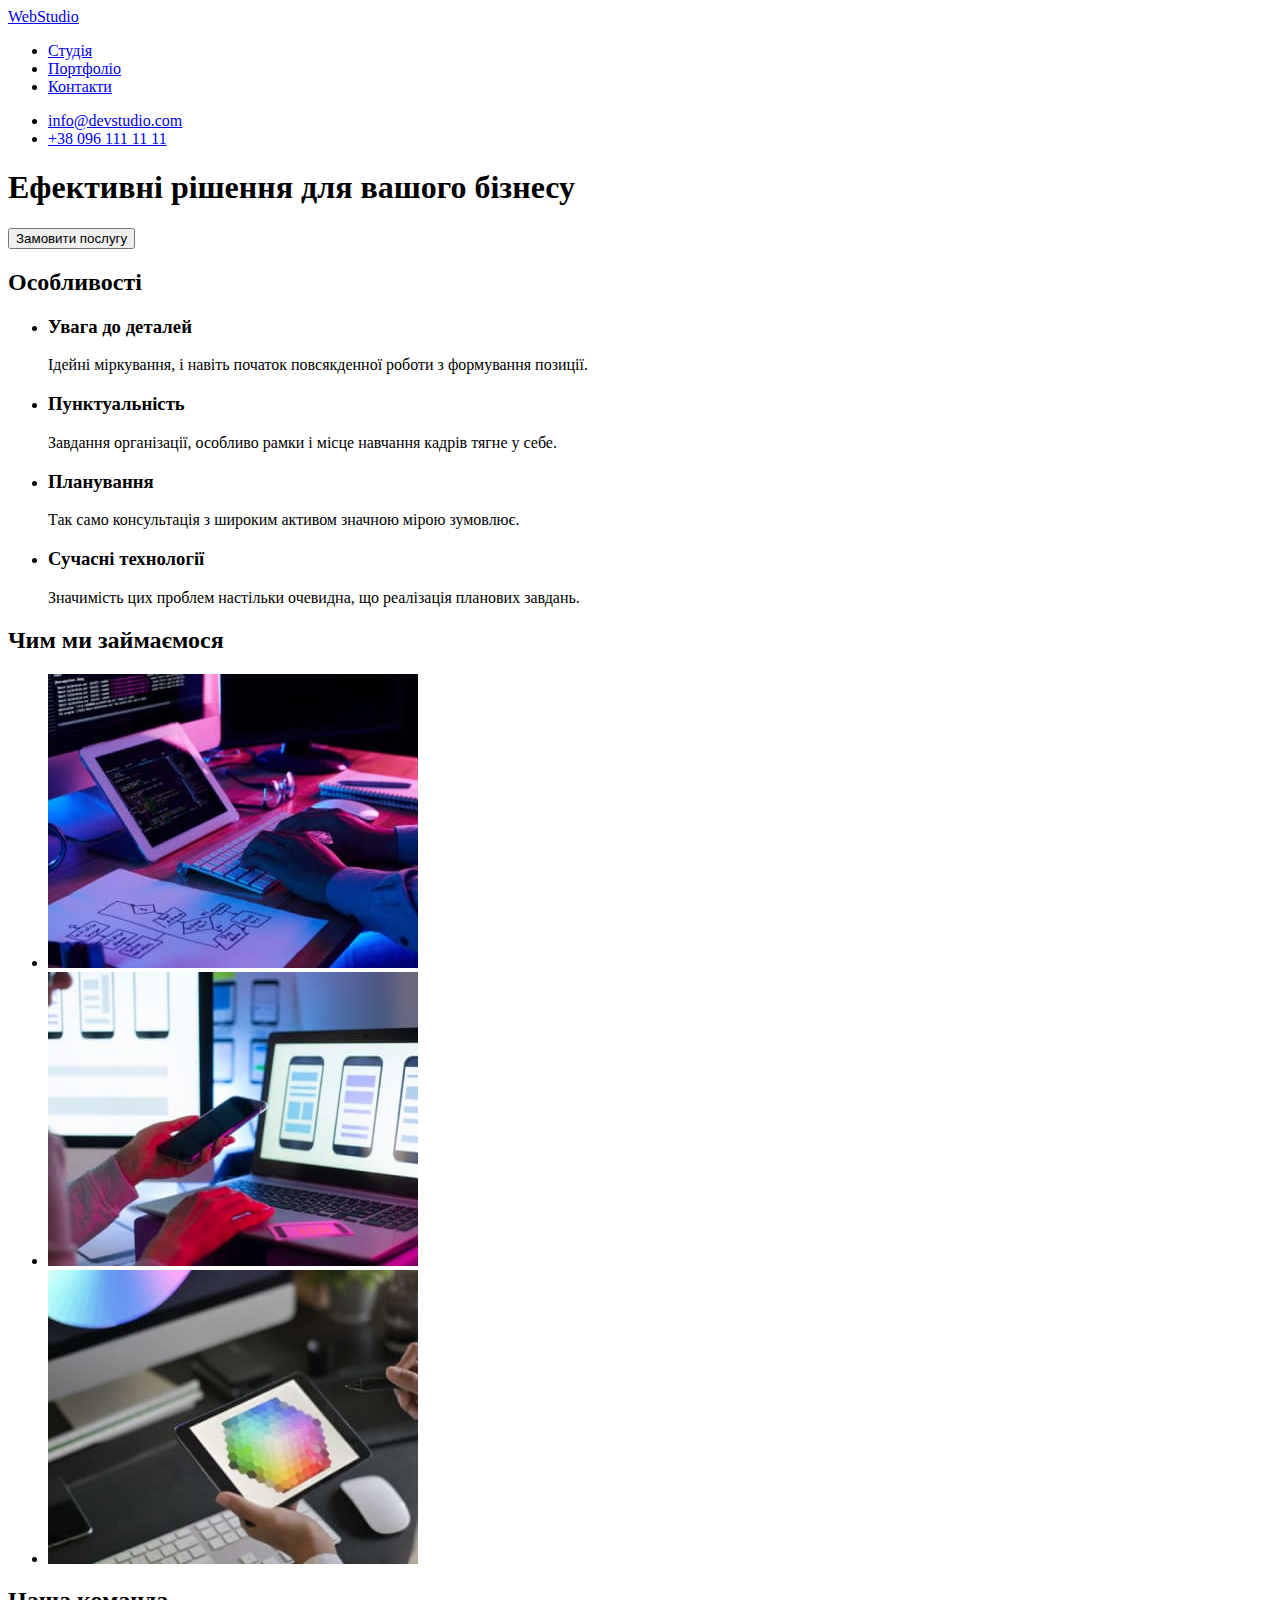
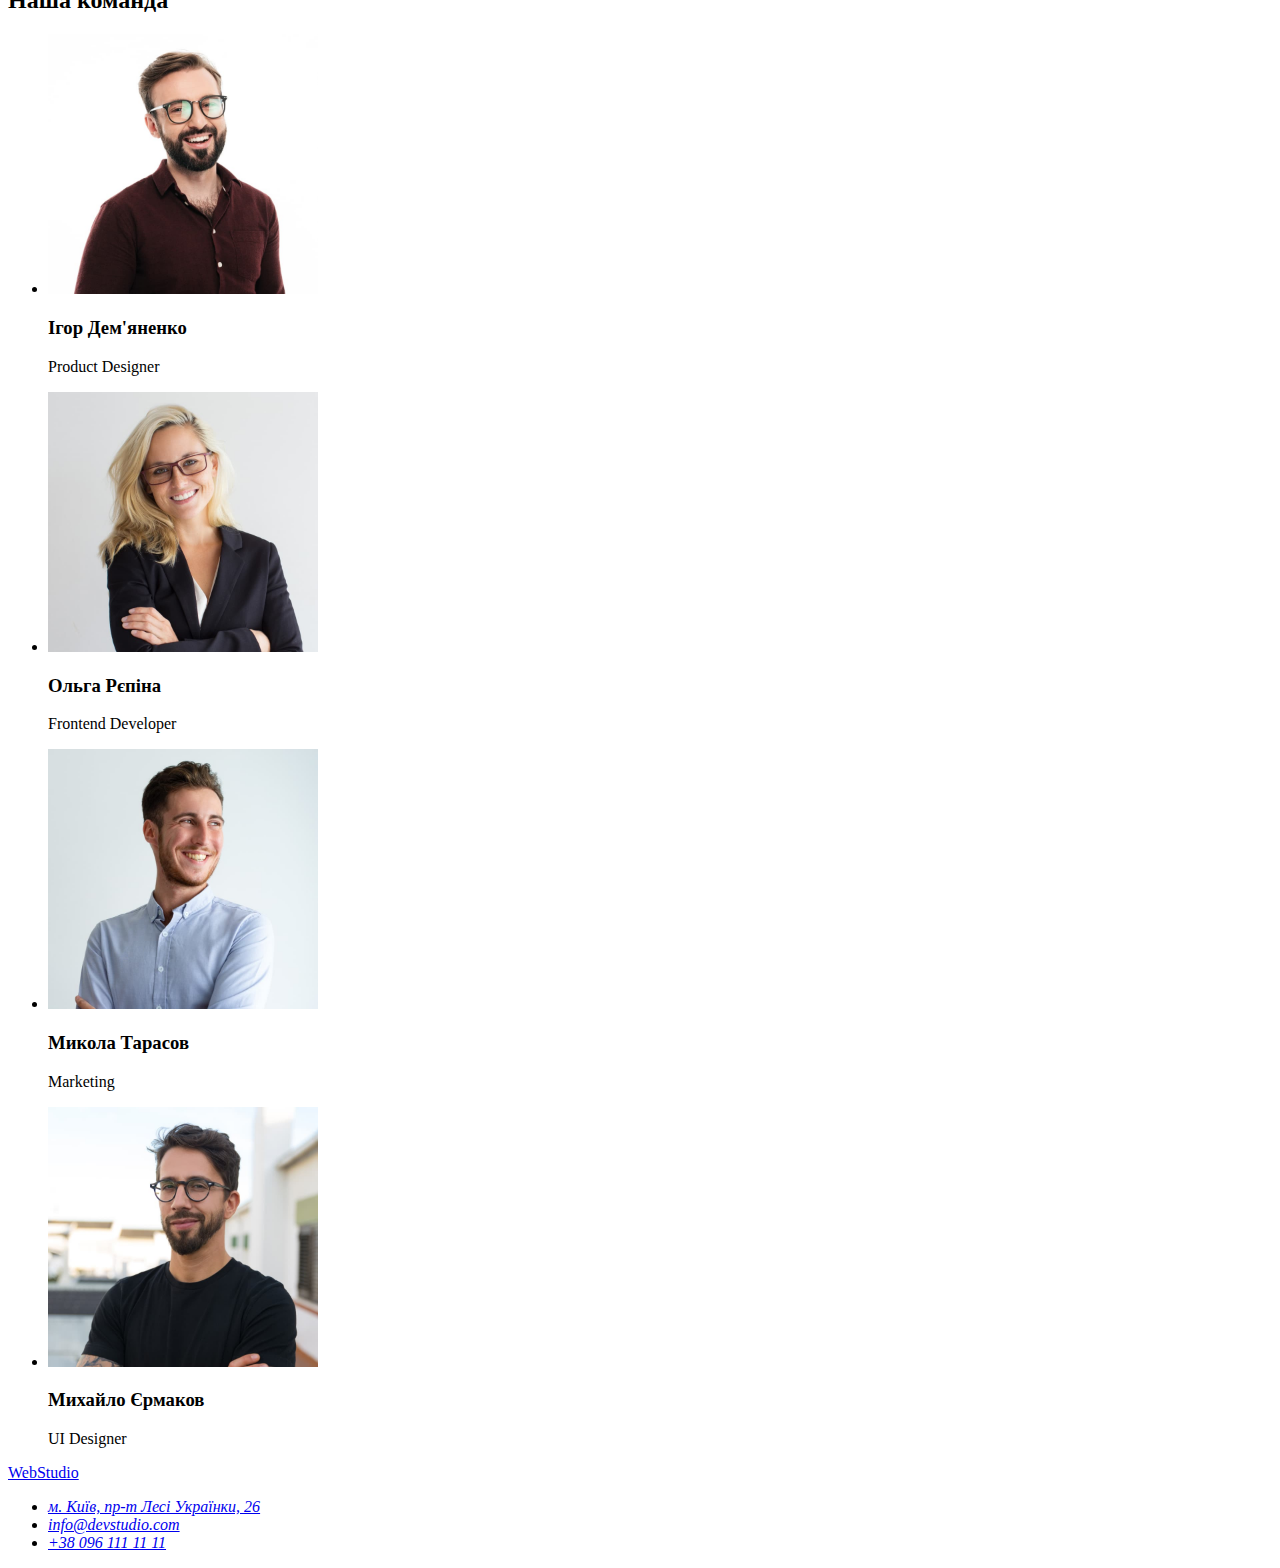
==== index.html @ 0a78f752 "Initial commit" ====
<!DOCTYPE html>
<html lang="uk">
	<head>
		<meta charset="UTF-8" />
		<meta http-equiv="X-UA-Compatible" content="IE=edge" />
		<meta name="viewport" content="width=device-width, initial-scale=1.0" />
		<title>Document</title>
	</head>
	<body>
		<!-- Шапка сайта -->

		<header>
			<nav>
				<a href="./index.html">WebStudio</a>
				<ul>
					<li><a href="./index.html">Студія</a></li>
					<li><a href="#">Портфоліо</a></li>
					<li><a href="#">Контакти</a></li>
				</ul>
			</nav>

			<ul>
				<li><a href="mailto:info@devstudio.com">info@devstudio.com</a></li>
				<li><a href="tel:+380961111111">+38 096 111 11 11</a></li>
			</ul>
		</header>

		<main>
			<!-- Герой -->

			<section>
				<h1>Ефективні рішення для вашого бізнесу</h1>
				<button type="button">Замовити послугу</button>
			</section>

			<!-- Особливості -->

			<section>
				<h2>Особливості</h2>
				<ul>
					<li>
						<h3>Увага до деталей</h3>
						<p>Ідейні міркування, і навіть початок повсякденної роботи з формування позиції.</p>
					</li>

					<li>
						<h3>Пунктуальність</h3>
						<p>Завдання організації, особливо рамки і місце навчання кадрів тягне у себе.</p>
					</li>

					<li>
						<h3>Планування</h3>
						<p>Так само консультація з широким активом значною мірою зумовлює.</p>
					</li>

					<li>
						<h3>Сучасні технології</h3>
						<p>Значимість цих проблем настільки очевидна, що реалізація планових завдань.</p>
					</li>
				</ul>
			</section>

			<!-- Діяльність -->

			<section>
				<h2>Чим ми займаємося</h2>
				<ul>
					<li>
						<img src="./images/box1.jpg" alt="чоловік працює за комп'ютером" width="370" />
					</li>
					<li>
						<img src="./images/box2.jpg" alt="дівчина з ноутбуком" width="370" />
					</li>
					<li>
						<img src="./images/box3.jpg" alt="дівчина з планшетом" width="370" />
					</li>
				</ul>
			</section>

			<!-- Команда-->

			<section>
				<h2>Наша команда</h2>
				<ul>
					<li>
						<img src="./images/img1.jpg" alt="чоловік в окулярах" width="270" />
						<h3>Ігор Дем'яненко</h3>
						<p>Product Designer</p>
					</li>
					<li>
						<img src="./images/img2.jpg" alt=" красива жінка" width="270" />
						<h3>Ольга Рєпіна</h3>
						<p>Frontend Developer</p>
					</li>
					<li>
						<img src="./images/img3.jpg" alt="усміхнений хлопець" width="270" />
						<h3>Микола Тарасов</h3>
						<p>Marketing</p>
					</li>
					<li>
						<img src="./images/img4.jpg" alt="молодий чоловік з бородою" width="270" />
						<h3>Михайло Єрмаков</h3>
						<p>UI Designer</p>
					</li>
				</ul>
			</section>
		</main>

		<!-- Підвал сайта-->

		<footer>
			<a href="./index.html">WebStudio</a>
			<address>
				<ul>
					<li>
						<a href="https://goo.gl/maps/CPtrU1FHBa2aNyZL9" target="_blank" rel="noopener noreferrer nofollow">
							м. Київ, пр-т Лесі Українки, 26
						</a>
					</li>
					<li><a href="mailto:info@devstudio.com">info@devstudio.com</a></li>
					<li><a href="tel:+380961111111">+38 096 111 11 11</a></li>
				</ul>
			</address>
		</footer>
	</body>
</html>
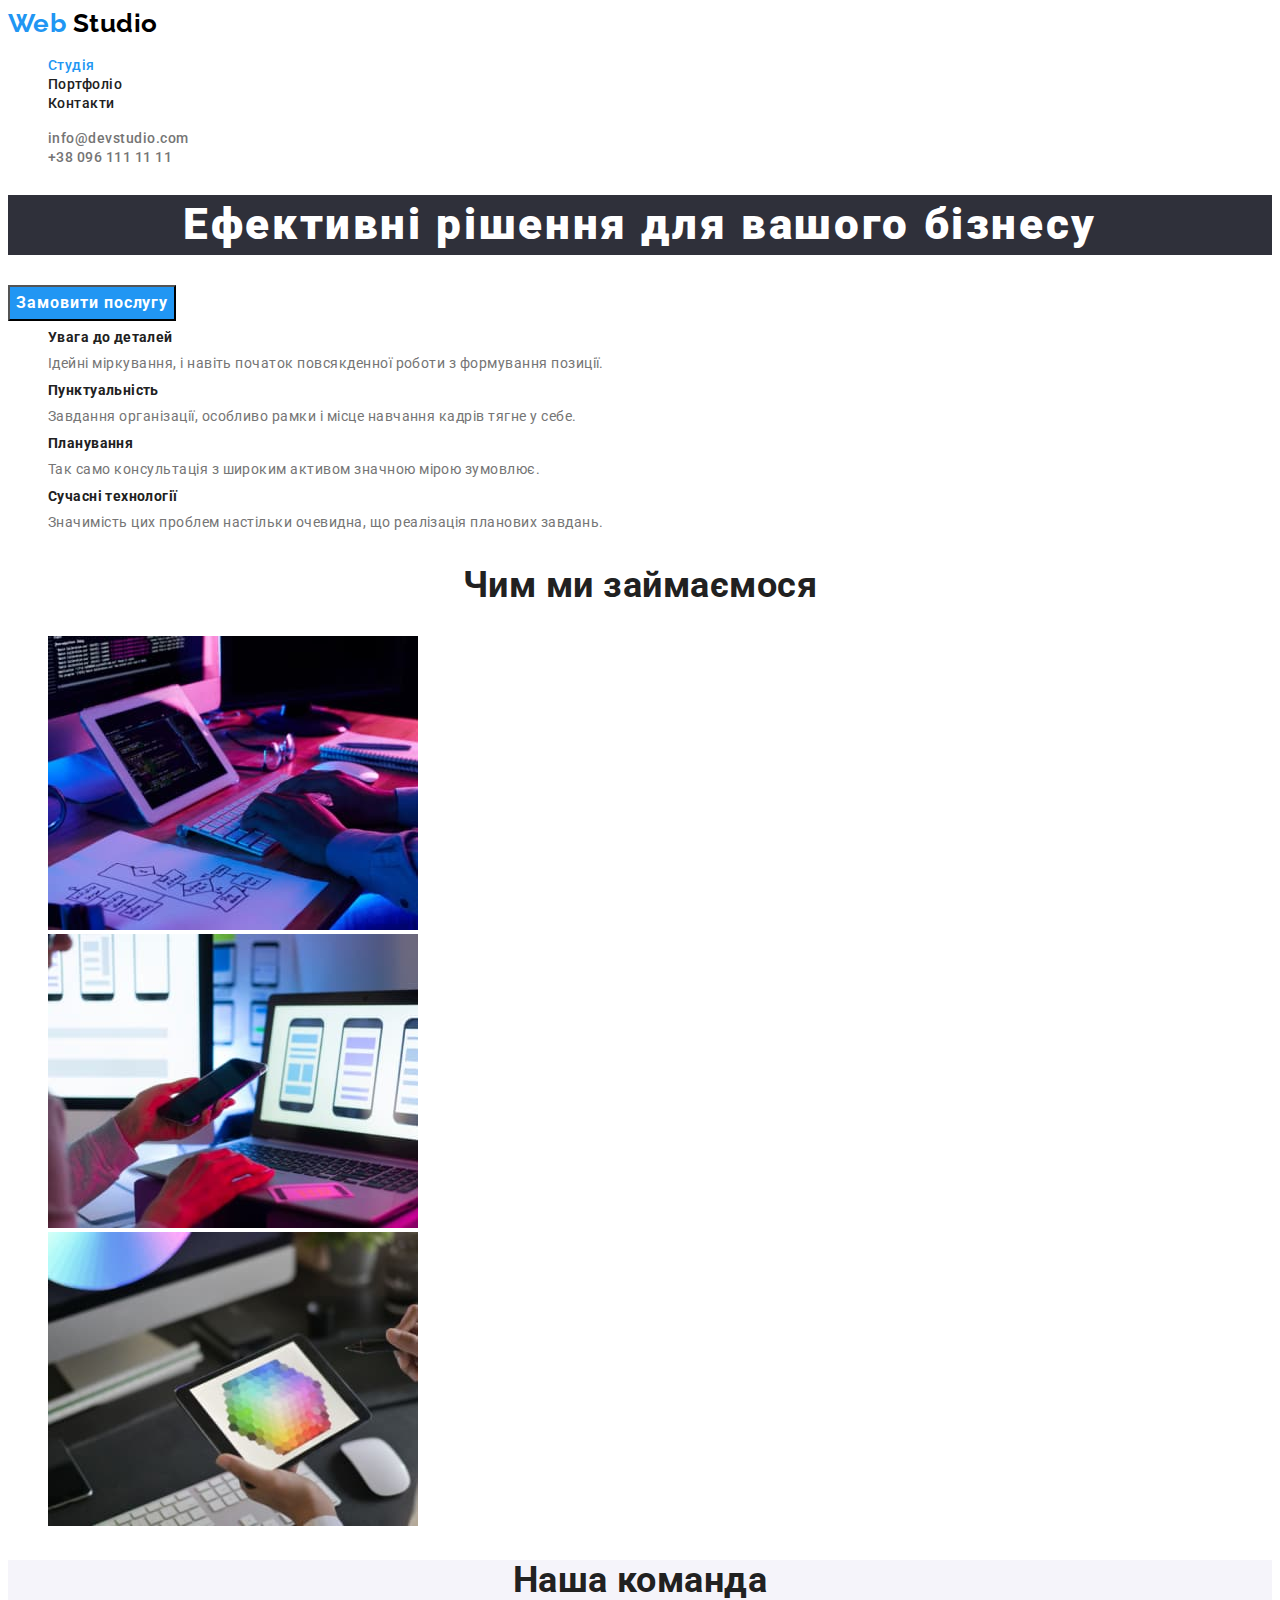
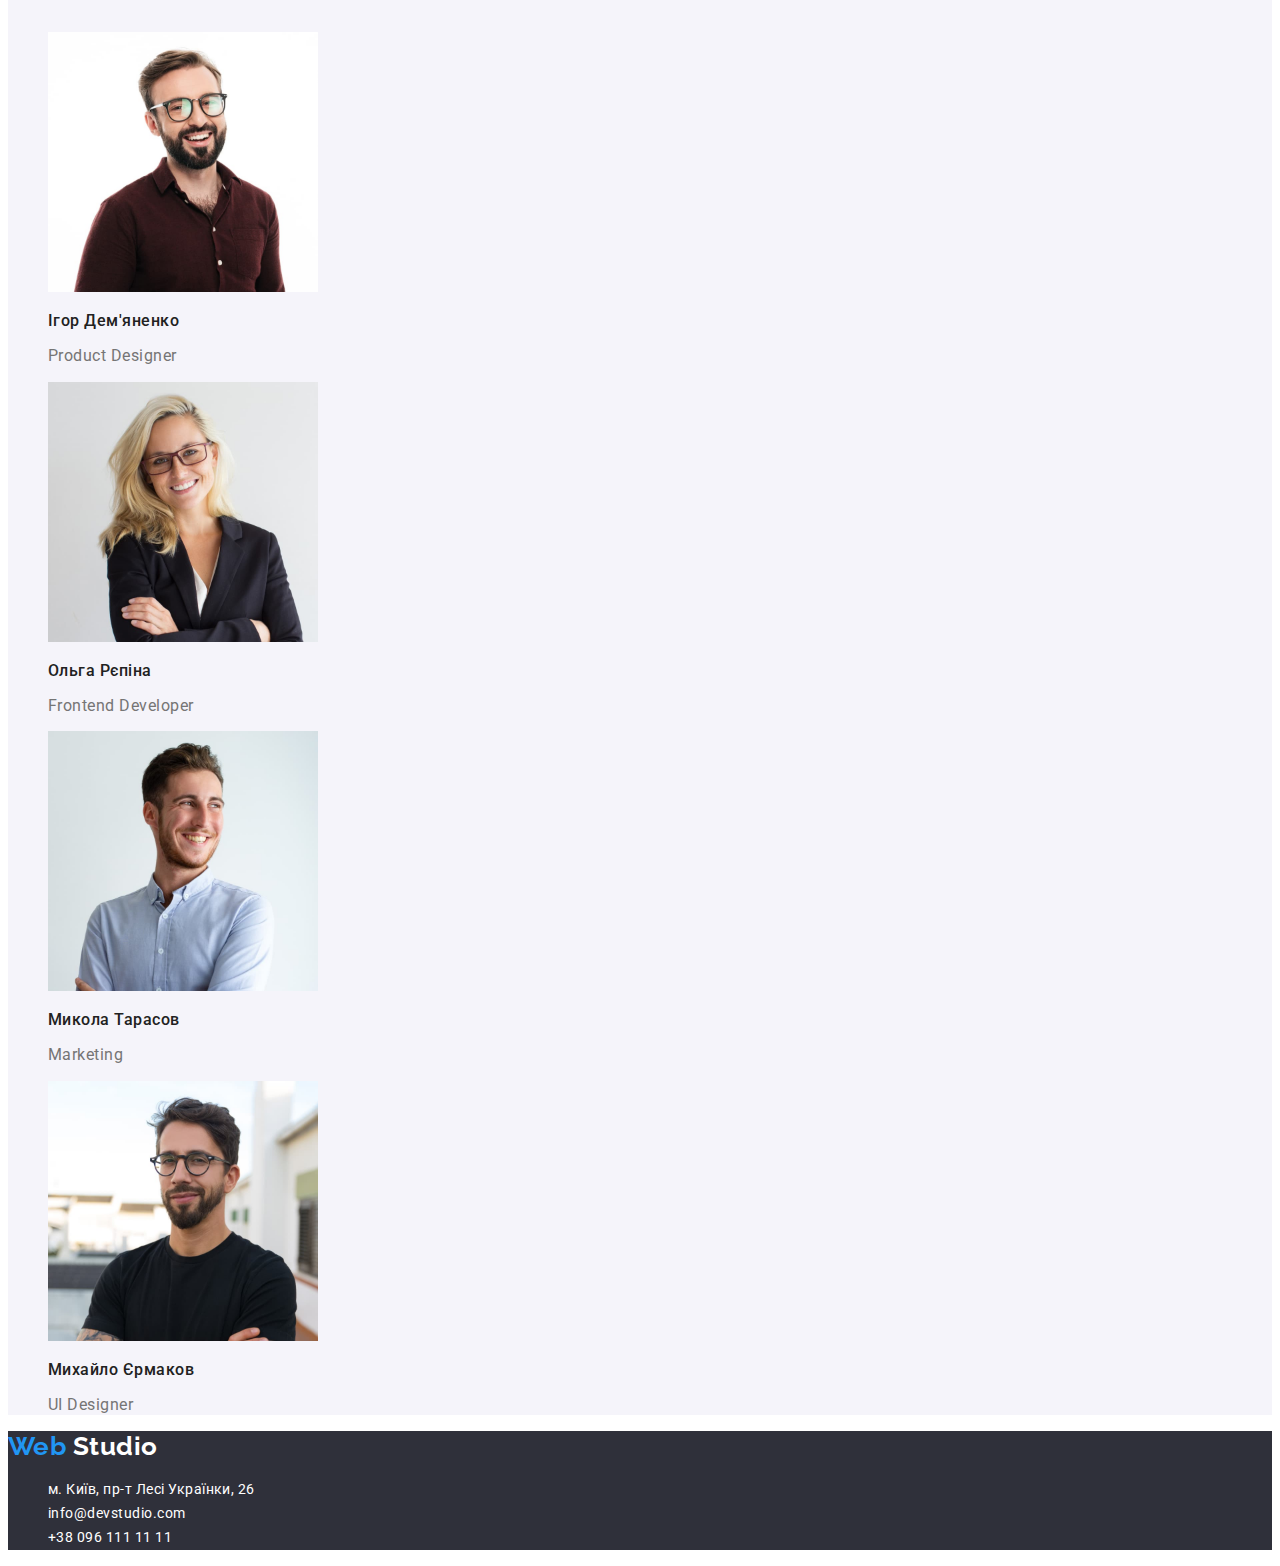
==== commit 598423de: "Додає друге ДЗ" ====
--- a/index.html
+++ b/index.html
@@ -5,57 +5,67 @@
 		<meta http-equiv="X-UA-Compatible" content="IE=edge" />
 		<meta name="viewport" content="width=device-width, initial-scale=1.0" />
 		<title>Document</title>
+		<link rel="preconnect" href="https://fonts.googleapis.com" />
+		<link rel="preconnect" href="https://fonts.gstatic.com" crossorigin />
+		<link
+			href="https://fonts.googleapis.com/css2?family=Raleway:wght@700&family=Roboto:wght@400;500;700;900&display=swap"
+			rel="stylesheet"
+		/>
+		<link rel="stylesheet" href="./css/styles.css" />
 	</head>
 	<body>
 		<!-- Шапка сайта -->
 
 		<header>
 			<nav>
-				<a href="./index.html">WebStudio</a>
-				<ul>
-					<li><a href="./index.html">Студія</a></li>
-					<li><a href="#">Портфоліо</a></li>
-					<li><a href="#">Контакти</a></li>
+				<a href="./index.html" class="logo">
+					<span class="logo-word">Web</span>
+					Studio
+				</a>
+				<ul class="site-nav">
+					<li><a class="link-nav current" href="./index.html">Студія</a></li>
+					<li><a class="link-nav" href="./portfolio.html">Портфоліо</a></li>
+					<li><a class="link-nav" href="#">Контакти</a></li>
 				</ul>
 			</nav>
 
-			<ul>
-				<li><a href="mailto:info@devstudio.com">info@devstudio.com</a></li>
-				<li><a href="tel:+380961111111">+38 096 111 11 11</a></li>
+			<ul class="auth-nav">
+				<li><a class="mail-tel" href="mailto:info@devstudio.com">info@devstudio.com</a></li>
+				<li><a class="mail-tel" href="tel:+380961111111">+38 096 111 11 11</a></li>
 			</ul>
 		</header>
 
 		<main>
 			<!-- Герой -->
 
-			<section>
-				<h1>Ефективні рішення для вашого бізнесу</h1>
-				<button type="button">Замовити послугу</button>
+			<section class="hero">
+				<h1 class="hero-title">Ефективні рішення для вашого бізнесу</h1>
+				<button type="button" class="hero-button">Замовити послугу</button>
 			</section>
 
 			<!-- Особливості -->
 
-			<section>
-				<h2>Особливості</h2>
+			<section class="features">
+				<h2 class="visually-hidden">Особливості</h2>
 				<ul>
 					<li>
-						<h3>Увага до деталей</h3>
-						<p>Ідейні міркування, і навіть початок повсякденної роботи з формування позиції.</p>
+						<h3 class="features-title">Увага до деталей</h3>
+						<p class="features-text">Ідейні міркування, і навіть початок повсякденної роботи з формування позиції.</p>
 					</li>
 
 					<li>
-						<h3>Пунктуальність</h3>
-						<p>Завдання організації, особливо рамки і місце навчання кадрів тягне у себе.</p>
+						<h3 class="features-title">Пунктуальність</h3>
+						<p class="features-text">Завдання організації, особливо рамки і місце навчання кадрів тягне у себе.</p>
 					</li>
 
 					<li>
-						<h3>Планування</h3>
-						<p>Так само консультація з широким активом значною мірою зумовлює.</p>
+						<h3 class="features-title">Планування</h3>
+						<p class="features-text">Так само консультація з широким активом значною мірою зумовлює.</p>
 					</li>
 
 					<li>
-						<h3>Сучасні технології</h3>
-						<p>Значимість цих проблем настільки очевидна, що реалізація планових завдань.</p>
+						<h3 class="features-title">Сучасні технології</h3>
+						<p class="features-text">Значимість цих проблем настільки очевидна, що реалізація планових завдань.</p>
 					</li>
 				</ul>
 			</section>
@@ -63,44 +73,44 @@
 			<!-- Діяльність -->
 
 			<section>
-				<h2>Чим ми займаємося</h2>
+				<h2 class="section-title">Чим ми займаємося</h2>
 				<ul>
 					<li>
-						<img src="./images/box1.jpg" alt="чоловік працює за комп'ютером" width="370" />
+						<img src="./images/index/box1.jpg" alt="чоловік працює за комп'ютером" width="370" />
 					</li>
 					<li>
-						<img src="./images/box2.jpg" alt="дівчина з ноутбуком" width="370" />
+						<img src="./images//index/box2.jpg" alt="дівчина з ноутбуком" width="370" />
 					</li>
 					<li>
-						<img src="./images/box3.jpg" alt="дівчина з планшетом" width="370" />
+						<img src="./images//index/box3.jpg" alt="дівчина з планшетом" width="370" />
 					</li>
 				</ul>
 			</section>
 
 			<!-- Команда-->
 
-			<section>
-				<h2>Наша команда</h2>
+			<section class="team-section">
+				<h2 class="section-title">Наша команда</h2>
 				<ul>
 					<li>
-						<img src="./images/img1.jpg" alt="чоловік в окулярах" width="270" />
-						<h3>Ігор Дем'яненко</h3>
-						<p>Product Designer</p>
+						<img src="./images//index/img1.jpg" alt="чоловік в окулярах" width="270" />
+						<h3 class="team-name">Ігор Дем'яненко</h3>
+						<p lang="en" class="team-work">Product Designer</p>
 					</li>
 					<li>
-						<img src="./images/img2.jpg" alt=" красива жінка" width="270" />
-						<h3>Ольга Рєпіна</h3>
-						<p>Frontend Developer</p>
+						<img src="./images//index/img2.jpg" alt=" красива жінка" width="270" />
+						<h3 class="team-name">Ольга Рєпіна</h3>
+						<p lang="en" class="team-work">Frontend Developer</p>
 					</li>
 					<li>
-						<img src="./images/img3.jpg" alt="усміхнений хлопець" width="270" />
-						<h3>Микола Тарасов</h3>
-						<p>Marketing</p>
+						<img src="./images//index/img3.jpg" alt="усміхнений хлопець" width="270" />
+						<h3 class="team-name">Микола Тарасов</h3>
+						<p lang="en" class="team-work">Marketing</p>
 					</li>
 					<li>
-						<img src="./images/img4.jpg" alt="молодий чоловік з бородою" width="270" />
-						<h3>Михайло Єрмаков</h3>
-						<p>UI Designer</p>
+						<img src="./images//index/img4.jpg" alt="молодий чоловік з бородою" width="270" />
+						<h3 class="team-name">Михайло Єрмаков</h3>
+						<p lang="en" class="team-work">UI Designer</p>
 					</li>
 				</ul>
 			</section>
@@ -108,17 +118,25 @@
 
 		<!-- Підвал сайта-->
 
-		<footer>
-			<a href="./index.html">WebStudio</a>
+		<footer class="footer-background">
+			<a href="./index.html" class="footer-logo">
+				<span class="logo-word">Web</span>
+				Studio
+			</a>
 			<address>
 				<ul>
 					<li>
-						<a href="https://goo.gl/maps/CPtrU1FHBa2aNyZL9" target="_blank" rel="noopener noreferrer nofollow">
+						<a
+							class="footer-map"
+							href="https://goo.gl/maps/CPtrU1FHBa2aNyZL9"
+							target="_blank"
+							rel="noopener noreferrer nofollow"
+						>
 							м. Київ, пр-т Лесі Українки, 26
 						</a>
 					</li>
-					<li><a href="mailto:info@devstudio.com">info@devstudio.com</a></li>
-					<li><a href="tel:+380961111111">+38 096 111 11 11</a></li>
+					<li><a class="footer-mail-tel" href="mailto:info@devstudio.com">info@devstudio.com</a></li>
+					<li><a class="footer-mail-tel" href="tel:+380961111111">+38 096 111 11 11</a></li>
 				</ul>
 			</address>
 		</footer>
--- a/css/styles.css
+++ b/css/styles.css
@@ -0,0 +1,219 @@
+:root {
+	--primary-text-color: #212121;
+	--secondary-text-color: #ffffff;
+	--ouwer-text-color: #757575;
+	--acent-color: #2196f3;
+	--logo-color-text: #000000;
+	--buttons-port-color: #f5f4fa;
+	--footer-text-color: rgba(255, 255, 255, 0.6);
+	--footer-bg-color: #2f303a;
+	--background-section: #f5f4fa;
+	--background-color: #ffffff;
+}
+
+body {
+	background-color: var(--background-color);
+	color: var(--primary-text-color);
+	font-family: Roboto, sans-serif;
+	letter-spacing: 0.03em;
+}
+
+.visually-hidden {
+	position: absolute;
+	white-space: nowrap;
+	width: 1px;
+	height: 1px;
+	overflow: hidden;
+	border: 0;
+	padding: 0;
+	clip: rect(0 0 0 0);
+	clip-path: inset(50%);
+	margin: -1px;
+}
+
+ul {
+	list-style: none;
+}
+
+a {
+	text-decoration: none;
+	font-style: normal;
+}
+
+button {
+	font-family: inherit;
+}
+
+/* Шапка сайта */
+
+/* Лого */
+
+.logo {
+	color: var(--logo-color-text);
+	font-family: "Raleway";
+	font-weight: 700;
+	font-size: 26px;
+	line-height: 1.19;
+}
+
+.logo-word {
+	color: var(--acent-color);
+}
+
+/* Навігація */
+
+.link-nav {
+	color: var(--primary-text-color);
+	font-weight: 500;
+	font-size: 14px;
+	line-height: 1.14;
+}
+.site-nav .link-nav:hover,
+.site-nav .link-nav:focus {
+	color: var(--acent-color);
+}
+.site-nav .link-nav.current {
+	color: var(--acent-color);
+}
+
+/* Контакти */
+
+.auth-nav .mail-tel {
+	color: var(--ouwer-text-color);
+	font-weight: 500;
+	font-size: 14px;
+	line-height: 1.14;
+}
+
+.auth-nav .mail-tel:hover,
+.auth-nav .mail-tel:focus {
+	color: var(--acent-color);
+}
+
+/* Герой */
+
+.hero .hero-title {
+	color: var(--secondary-text-color);
+	background-color: var(--footer-bg-color);
+	font-weight: 900;
+	font-size: 44px;
+	line-height: 1.36;
+	text-align: center;
+	letter-spacing: 0.06em;
+}
+.hero .hero-button {
+	color: var(--secondary-text-color);
+	background-color: var(--acent-color);
+	font-weight: 700;
+	font-size: 16px;
+	line-height: 1.87;
+	letter-spacing: 0.06em;
+	cursor: pointer;
+}
+
+/* Особливості */
+
+.features-title {
+	color: var(--primary-text-color);
+	font-weight: 700;
+	font-size: 14px;
+	line-height: 1.14px;
+	letter-spacing: 0.03em;
+}
+
+.features-text {
+	color: var(--ouwer-text-color);
+	font-size: 14px;
+	line-height: 1.71;
+}
+
+/* Діяльність */
+
+.section-title {
+	font-weight: 700;
+	font-size: 36px;
+	line-height: 1.16;
+	text-align: center;
+}
+
+/* Команда */
+
+.team-section {
+	background-color: var(--background-section);
+}
+
+.team-name {
+	font-weight: 500;
+	font-size: 16px;
+	line-height: 1.18;
+}
+
+.team-work {
+	color: var(--ouwer-text-color);
+	font-size: 16px;
+	line-height: 1.18;
+}
+
+/* Портфоліо */
+
+/* Кнопки портфоліо */
+.button {
+	color: var(--primary-text-color);
+	background-color: var(--buttons-port-color);
+	font-weight: 500;
+	font-size: 16px;
+	line-height: 1.62;
+	letter-spacing: 0.03em;
+}
+.button:hover,
+.button:focus {
+	color: var(--background-color);
+	background-color: var(--acent-color);
+	cursor: pointer;
+}
+/*Галерея проектів */
+.project-title {
+	font-weight: 700;
+	font-size: 18px;
+	line-height: 2;
+	letter-spacing: 0.06em;
+}
+.project-name {
+	color: var(--ouwer-text-color);
+	font-size: 16px;
+	line-height: 1.87;
+}
+
+/* Підвал */
+
+.footer-background {
+	background-color: var(--footer-bg-color);
+}
+
+.footer-logo {
+	color: var(--secondary-text-color);
+	font-family: "Raleway";
+	font-weight: 700;
+	font-size: 26px;
+	line-height: 1.19;
+}
+
+.footer-map {
+	color: var(--secondary-text-color);
+	font-size: 14px;
+	line-height: 1.71;
+}
+
+.footer-mail-tel {
+	color: var(--secondary-text-color);
+	font-size: 14px;
+	line-height: 1.71;
+}
+.footer-map:hover,
+.footer-mail-tel:hover,
+.footer-mail-tel:hover,
+.footer-map:focus,
+.footer-mail-tel:focus,
+.footer-mail-tel:focus {
+	color: var(--acent-color);
+}
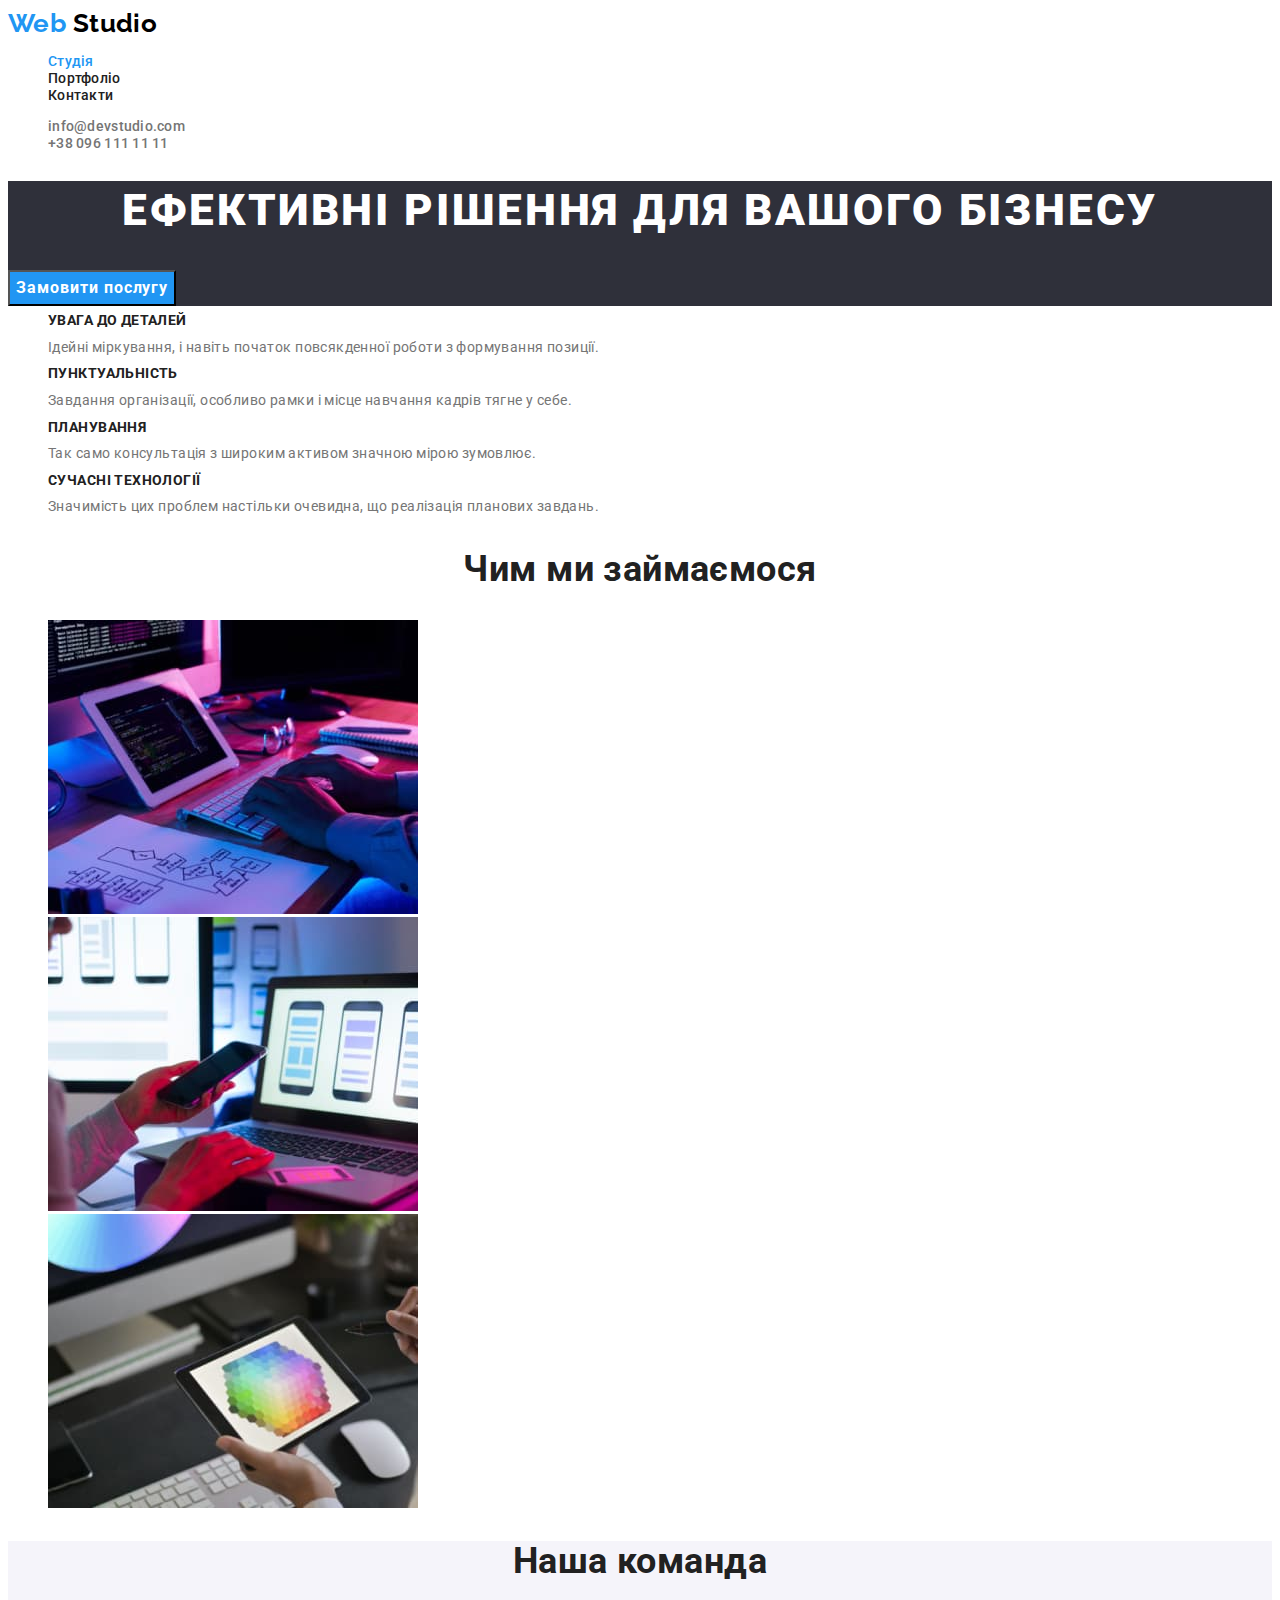
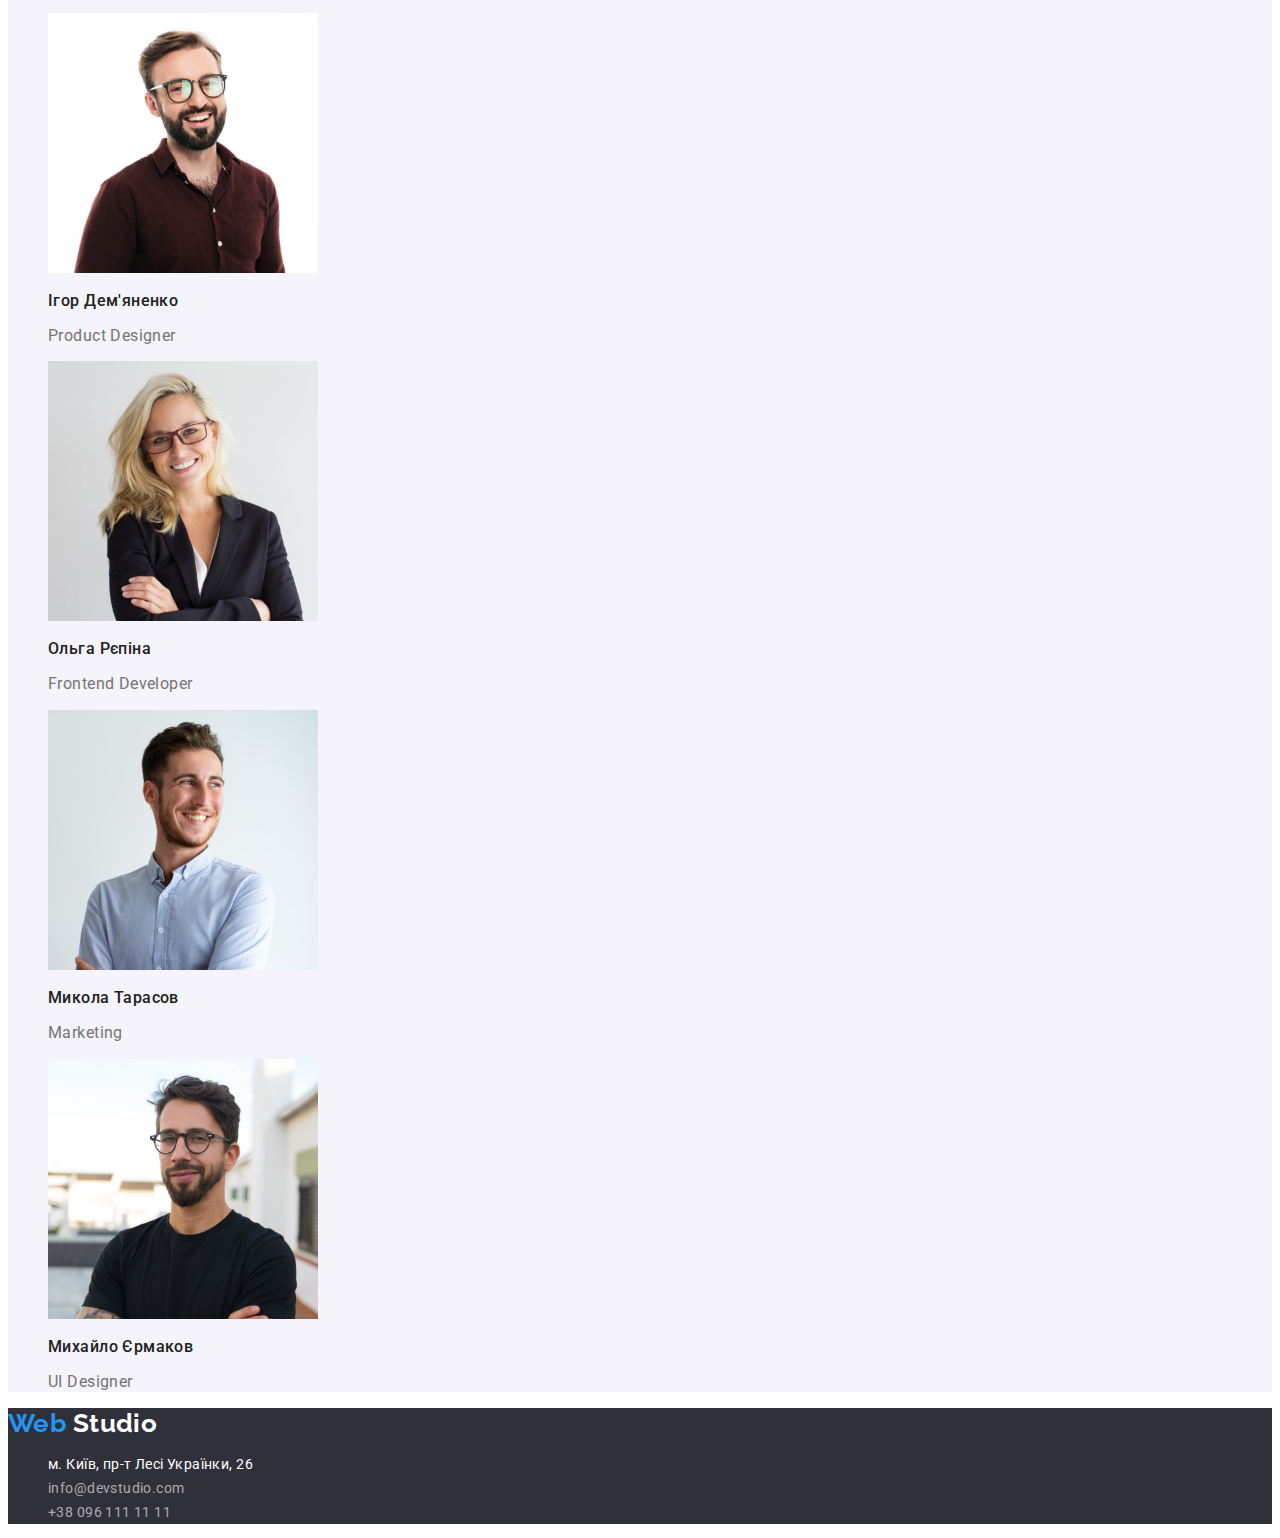
==== commit 063b2759: "Додає виправлення другому ДЗ" ====
--- a/index.html
+++ b/index.html
@@ -20,7 +20,7 @@
 			<nav>
 				<a href="./index.html" class="logo">
 					<span class="logo-word">Web</span>
-					Studio
+				Studio
 				</a>
 				<ul class="site-nav">
 					<li><a class="link-nav current" href="./index.html">Студія</a></li>
@@ -30,8 +30,8 @@
 			</nav>
 
 			<ul class="auth-nav">
-				<li><a class="mail-tel" href="mailto:info@devstudio.com">info@devstudio.com</a></li>
-				<li><a class="mail-tel" href="tel:+380961111111">+38 096 111 11 11</a></li>
+				<li><a class="contact-link" href="mailto:info@devstudio.com">info@devstudio.com</a></li>
+				<li><a class="contact-link" href="tel:+380961111111">+38 096 111 11 11</a></li>
 			</ul>
 		</header>
 
@@ -135,8 +135,8 @@
 							м. Київ, пр-т Лесі Українки, 26
 						</a>
 					</li>
-					<li><a class="footer-mail-tel" href="mailto:info@devstudio.com">info@devstudio.com</a></li>
-					<li><a class="footer-mail-tel" href="tel:+380961111111">+38 096 111 11 11</a></li>
+					<li><a class="footer-contact-link" href="mailto:info@devstudio.com">info@devstudio.com</a></li>
+					<li><a class="footer-contact-link" href="tel:+380961111111">+38 096 111 11 11</a></li>
 				</ul>
 			</address>
 		</footer>
--- a/css/styles.css
+++ b/css/styles.css
@@ -16,6 +16,7 @@
 	color: var(--primary-text-color);
 	font-family: Roboto, sans-serif;
 	letter-spacing: 0.03em;
+	font-size: 14px;
 }
 
 .visually-hidden {
@@ -65,8 +66,8 @@
 .link-nav {
 	color: var(--primary-text-color);
 	font-weight: 500;
-	font-size: 14px;
 	line-height: 1.14;
+	letter-spacing: 0.02em;
 }
 .site-nav .link-nav:hover,
 .site-nav .link-nav:focus {
@@ -78,28 +79,32 @@
 
 /* Контакти */
 
-.auth-nav .mail-tel {
-	color: var(--ouwer-text-color);
-	font-weight: 500;
-	font-size: 14px;
+.auth-nav .contact-link {
+	color: var(--ouwer-text-color);
+	font-weight: 500;
 	line-height: 1.14;
-}
-
-.auth-nav .mail-tel:hover,
-.auth-nav .mail-tel:focus {
+	letter-spacing: 0.02em;
+}
+
+.auth-nav .contact-link:hover,
+.auth-nav .contact-link:focus {
 	color: var(--acent-color);
 }
 
 /* Герой */
 
+.hero {
+	background-color: var(--footer-bg-color);
+}
+
 .hero .hero-title {
 	color: var(--secondary-text-color);
-	background-color: var(--footer-bg-color);
 	font-weight: 900;
 	font-size: 44px;
 	line-height: 1.36;
 	text-align: center;
 	letter-spacing: 0.06em;
+	text-transform: uppercase;
 }
 .hero .hero-button {
 	color: var(--secondary-text-color);
@@ -115,22 +120,20 @@
 
 .features-title {
 	color: var(--primary-text-color);
-	font-weight: 700;
 	font-size: 14px;
 	line-height: 1.14px;
 	letter-spacing: 0.03em;
+	text-transform: uppercase;
 }
 
 .features-text {
 	color: var(--ouwer-text-color);
-	font-size: 14px;
 	line-height: 1.71;
 }
 
 /* Діяльність */
 
 .section-title {
-	font-weight: 700;
 	font-size: 36px;
 	line-height: 1.16;
 	text-align: center;
@@ -173,7 +176,6 @@
 }
 /*Галерея проектів */
 .project-title {
-	font-weight: 700;
 	font-size: 18px;
 	line-height: 2;
 	letter-spacing: 0.06em;
@@ -200,20 +202,16 @@
 
 .footer-map {
 	color: var(--secondary-text-color);
-	font-size: 14px;
 	line-height: 1.71;
 }
 
-.footer-mail-tel {
-	color: var(--secondary-text-color);
-	font-size: 14px;
+.footer-contact-link {
+	color: var(--footer-text-color);
 	line-height: 1.71;
 }
-.footer-map:hover,
-.footer-mail-tel:hover,
-.footer-mail-tel:hover,
-.footer-map:focus,
-.footer-mail-tel:focus,
-.footer-mail-tel:focus {
-	color: var(--acent-color);
-}
+.footer-contact-link:hover,
+.footer-contact-link:hover,
+.footer-contact-link:focus,
+.footer-contact-link:focus {
+	color: var(--acent-color);
+}
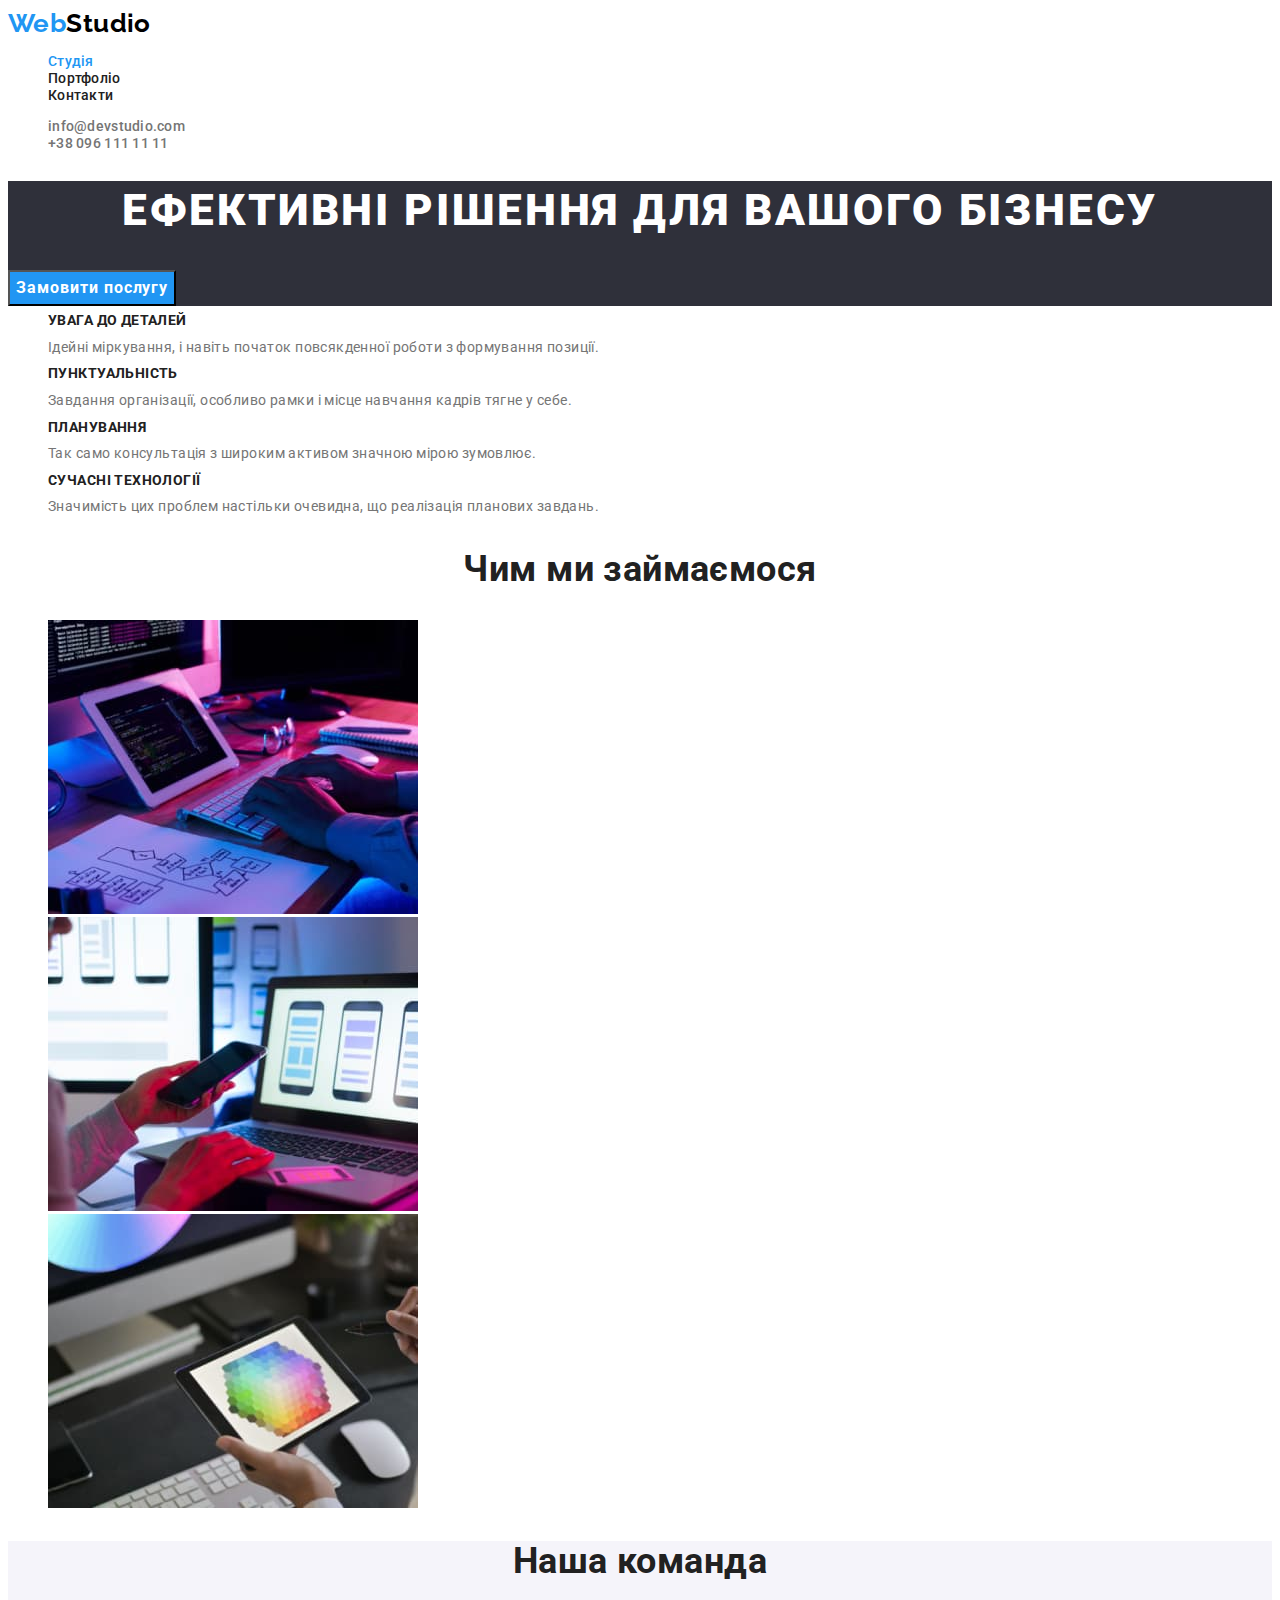
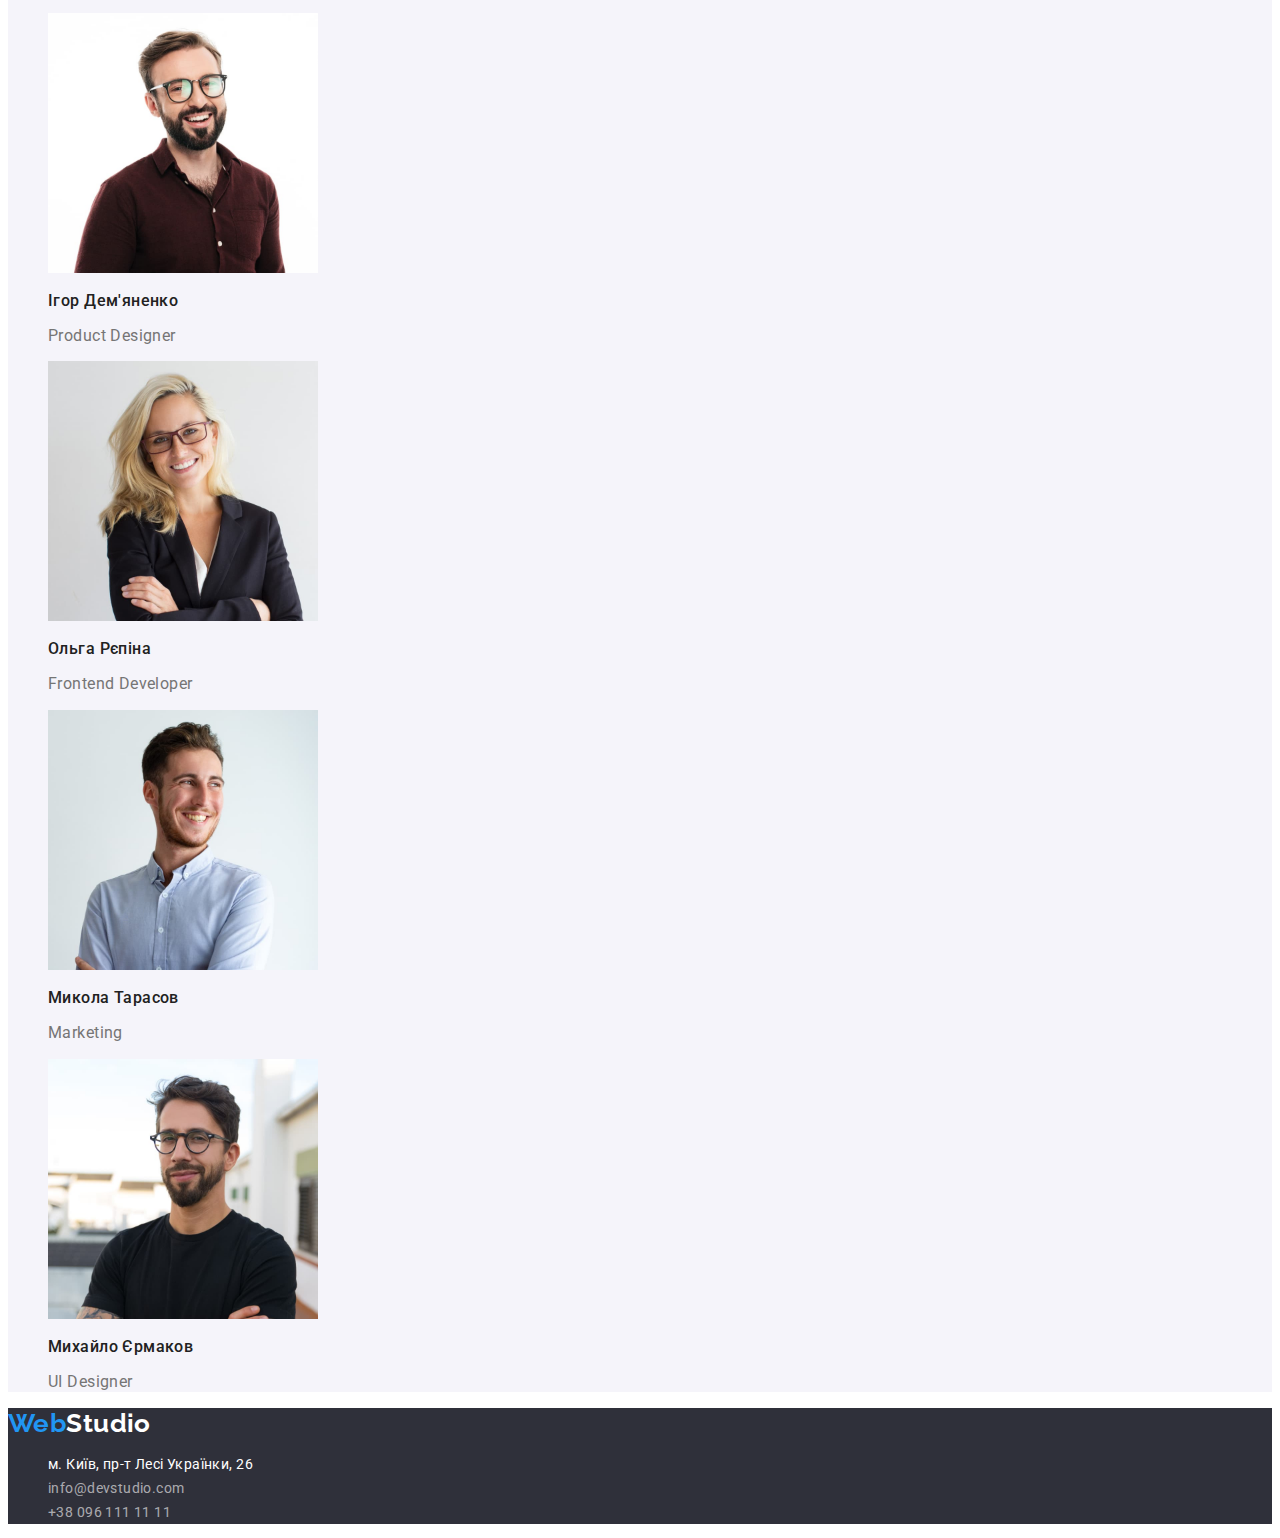
==== commit a9e0dda3: "Додає друге ДЗ" ====
--- a/index.html
+++ b/index.html
@@ -19,8 +19,7 @@
 		<header>
 			<nav>
 				<a href="./index.html" class="logo">
-					<span class="logo-word">Web</span>
-				Studio
+					<span class="logo-word">Web</span>Studio
 				</a>
 				<ul class="site-nav">
 					<li><a class="link-nav current" href="./index.html">Студія</a></li>
@@ -120,8 +119,7 @@
 
 		<footer class="footer-background">
 			<a href="./index.html" class="footer-logo">
-				<span class="logo-word">Web</span>
-				Studio
+				<span class="logo-word">Web</span>Studio
 			</a>
 			<address>
 				<ul>
